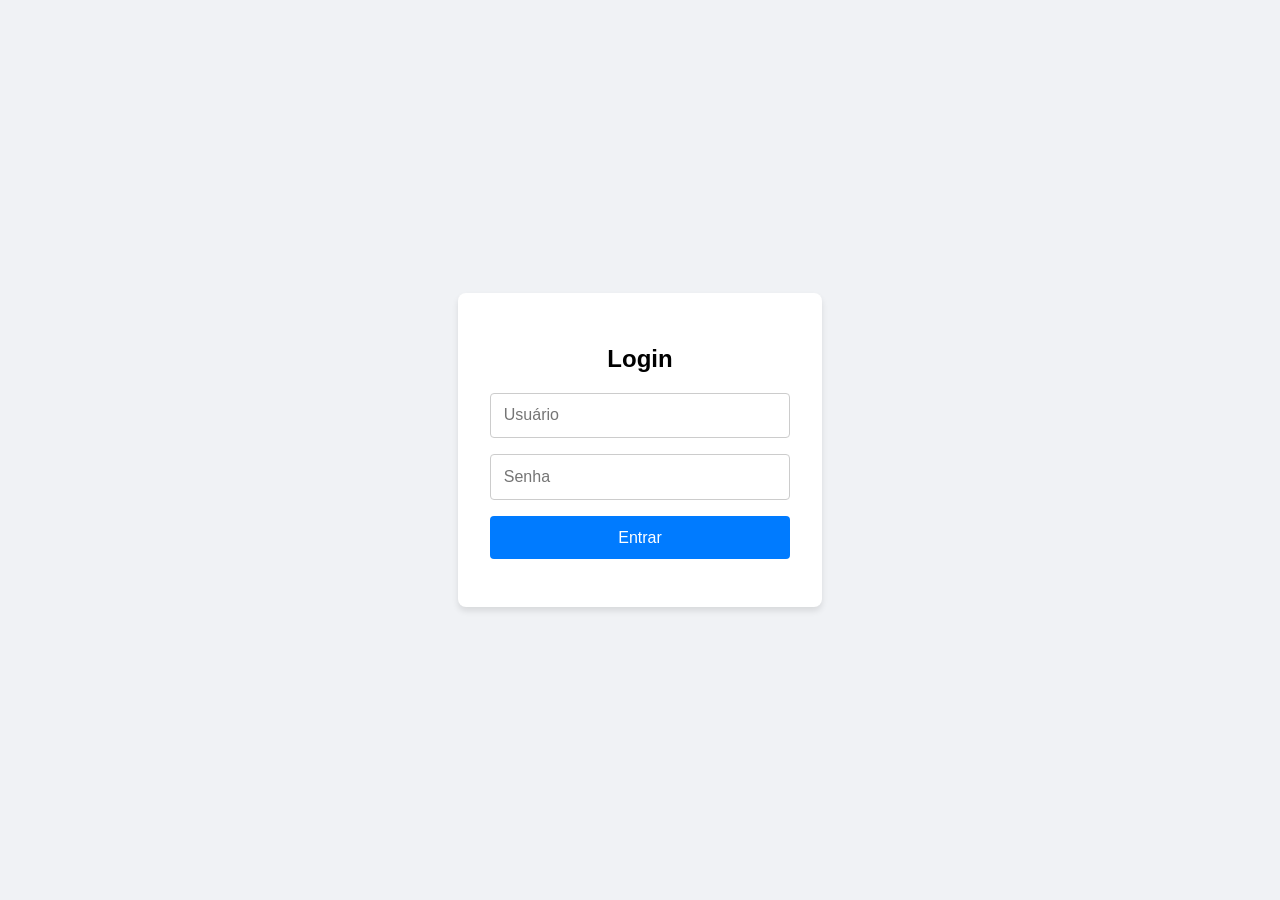
==== Atividade avaliativa/adm.html @ cd2d2079 "Update adm.html" ====
<!DOCTYPE html>
<html lang="pt-BR">
<head>
  <meta charset="UTF-8">
  <title>Login</title>
  
  <style>
    body {
font-family: Arial, sans-serif;
background-color: #f0f2f5;
display: flex;
justify-content: center;
align-items: center;
height: 100vh;
margin: 0;
}

.card {
background: white;
padding: 2rem;
border-radius: 8px;
box-shadow: 0 4px 6px rgba(0, 0, 0, 0.1);
width: 300px;
text-align: center;
}

#loginForm {
display: flex;
flex-direction: column;
gap: 1rem;
}

input, button {
padding: 0.8rem;
border: 1px solid #ccc;
border-radius: 4px;
font-size: 1rem;
box-sizing: border-box;
width: 100%;
}

button {
background-color: #007bff;
color: white;
border: none;
cursor: pointer;
}

button:hover {
background-color: #0056b3;
}

.erro {
color: red;
font-size: 0.9rem;
margin-top: 1rem;
}

  </style>
</head>
<body>
  <div class="card">
    <h2>Login</h2>
    <form id="loginForm">
      <input type="tex" 
      id="usuario" 
      placeholder="Usuário" 
      required>
      <input type="password" 
      id="senha" 
      placeholder="Senha" 
      required>
      <button type="submit">Entrar</button>
    </form>
    <p id="erro" class="erro"></p>
  </div>
  <script src="script.js"></script>
</body>
</html>

<script>
    document.addEventListener("DOMContentLoaded", function () {
const form = document.getElementById("loginForm");

if (form) {
form.addEventListener("submit", function (e) {
e.preventDefault();

const usuario = document.getElementById("usuario").value;
const senha = document.getElementById("senha").value;


if (usuario === "moises" && senha === "adm1234") {
localStorage.setItem("logado", "true");
window.location.href = "estoque.html";
} else {
document.getElementById("erro").textContent = "Usuário ou senha incorretos!";
}
});
}
});
</script>
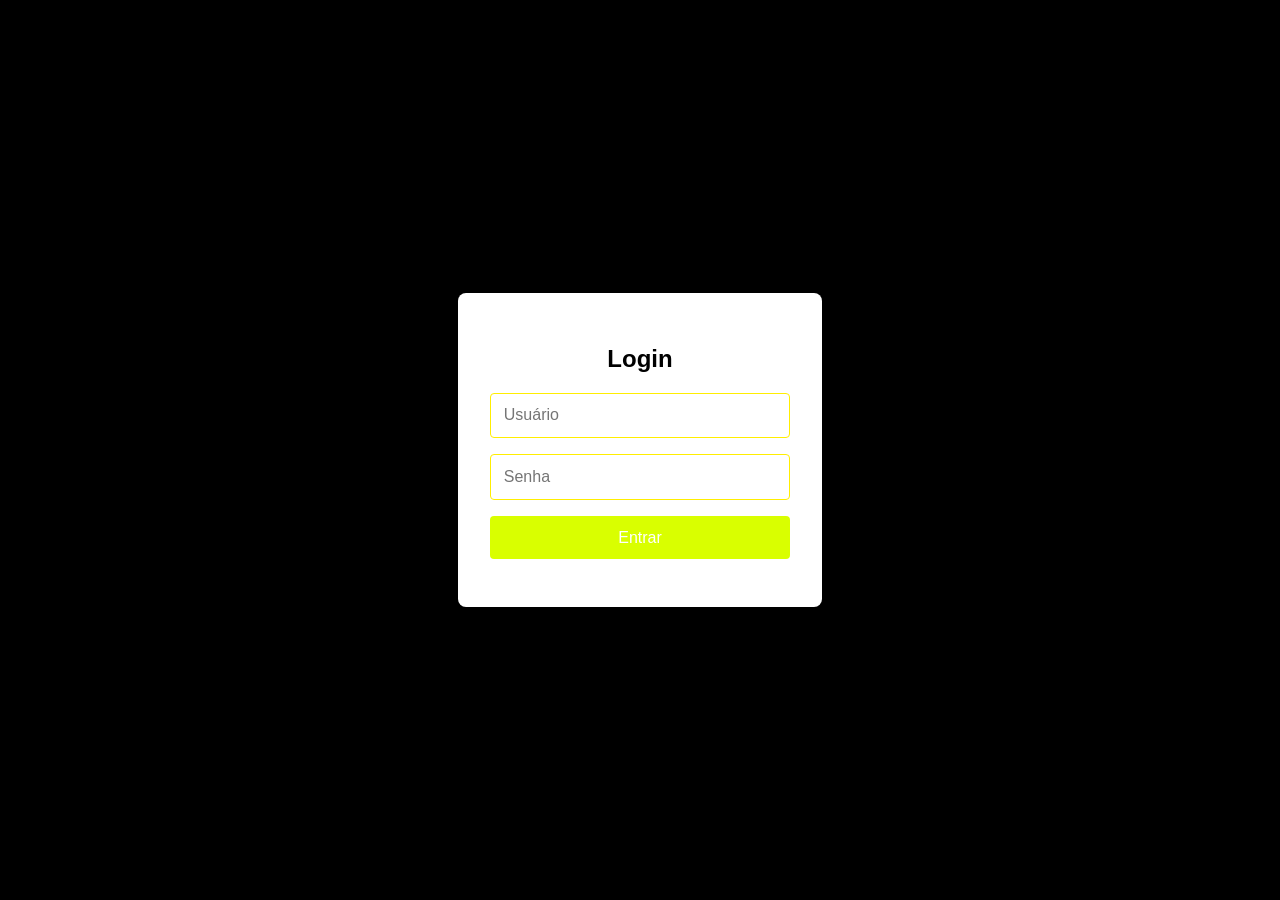
==== commit 852716fd: "Update adm.html" ====
--- a/Atividade avaliativa/adm.html
+++ b/Atividade avaliativa/adm.html
@@ -7,7 +7,7 @@
   <style>
     body {
 font-family: Arial, sans-serif;
-background-color: #f0f2f5;
+background-color: #000000;
 display: flex;
 justify-content: center;
 align-items: center;
@@ -32,7 +32,7 @@
 
 input, button {
 padding: 0.8rem;
-border: 1px solid #ccc;
+border: 1px solid #ffee00;
 border-radius: 4px;
 font-size: 1rem;
 box-sizing: border-box;
@@ -40,14 +40,14 @@
 }
 
 button {
-background-color: #007bff;
+background-color: #d9ff00;
 color: white;
 border: none;
 cursor: pointer;
 }
 
 button:hover {
-background-color: #0056b3;
+background-color: #b0b300;
 }
 
 .erro {
